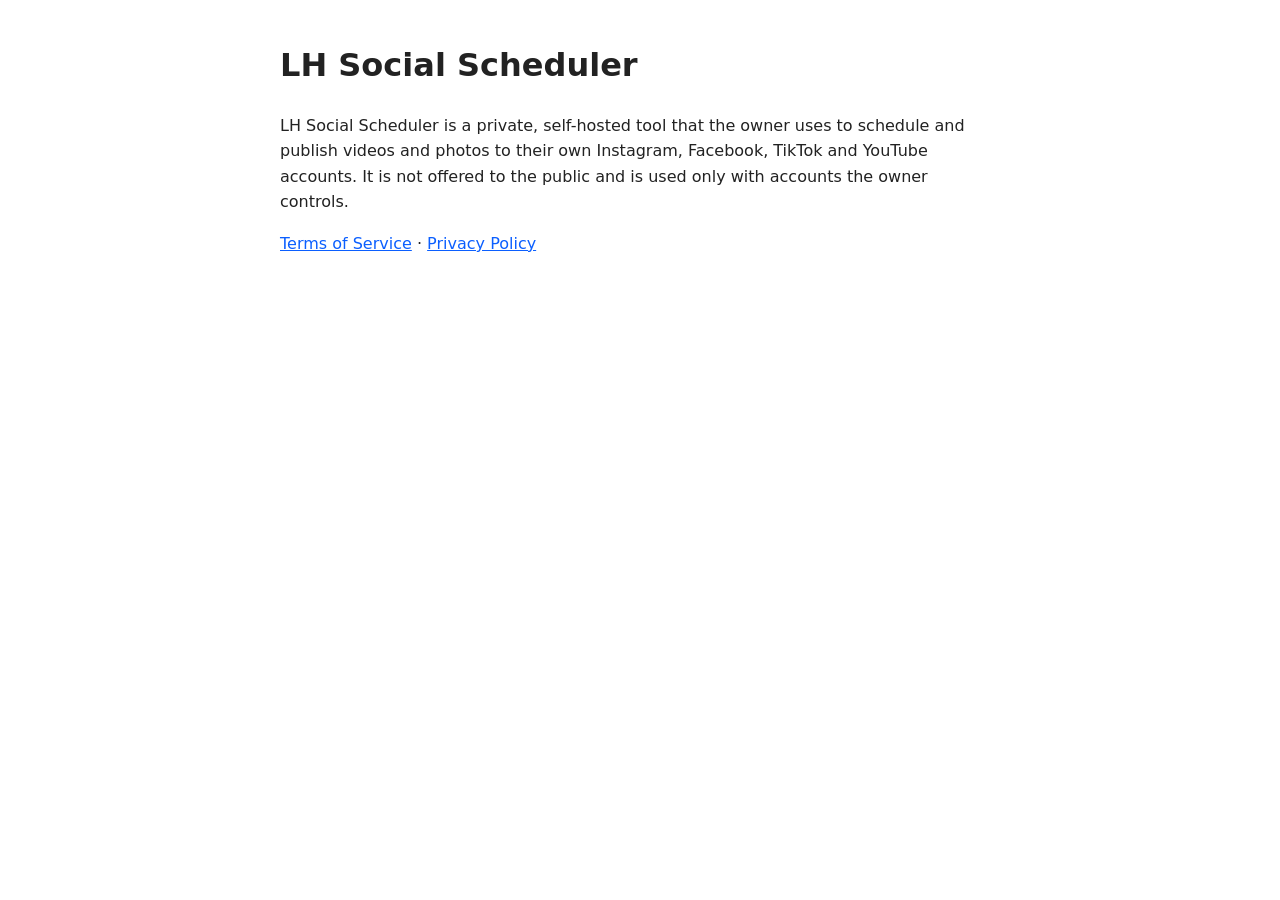
==== index.html @ 712d0807 "Add LH Social Scheduler site, terms and privacy pages Co-Authored-By: Claude Opus 5.5 <noreply@anthr" ====
<!doctype html><html lang="en"><head><meta charset="utf-8"><meta name="viewport" content="width=device-width,initial-scale=1"><title>LH Social Scheduler</title><style>body{font-family:system-ui,sans-serif;max-width:720px;margin:40px auto;padding:0 16px;line-height:1.6;color:#222}a{color:#0b5fff}</style></head><body>
<h1>LH Social Scheduler</h1>
<p>LH Social Scheduler is a private, self-hosted tool that the owner uses to schedule and publish videos and photos to their own Instagram, Facebook, TikTok and YouTube accounts. It is not offered to the public and is used only with accounts the owner controls.</p>
<p><a href="terms.html">Terms of Service</a> · <a href="privacy.html">Privacy Policy</a></p>
</body></html>
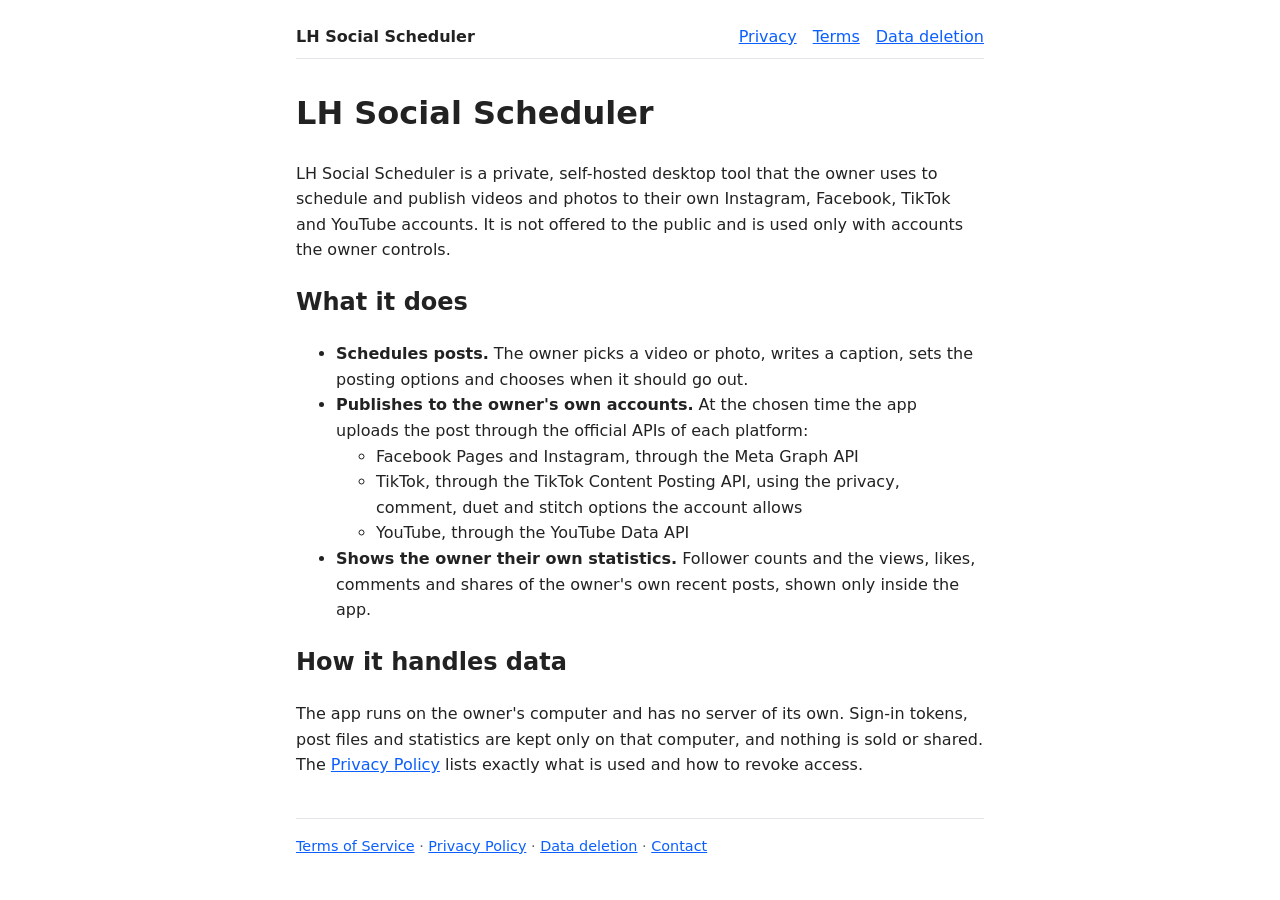
==== commit ec4a2df8: "Strengthen site for platform app review Add Google Limited Use statement, cookies/device storage, co" ====
--- a/index.html
+++ b/index.html
@@ -1,5 +1,24 @@
-<!doctype html><html lang="en"><head><meta charset="utf-8"><meta name="viewport" content="width=device-width,initial-scale=1"><title>LH Social Scheduler</title><style>body{font-family:system-ui,sans-serif;max-width:720px;margin:40px auto;padding:0 16px;line-height:1.6;color:#222}a{color:#0b5fff}</style></head><body>
+<!doctype html><html lang="en"><head><meta charset="utf-8"><meta name="viewport" content="width=device-width,initial-scale=1"><title>LH Social Scheduler</title><meta name="description" content="LH Social Scheduler is a private desktop tool its owner uses to schedule and publish their own videos and photos to Instagram, Facebook, TikTok and YouTube."><link rel="stylesheet" href="style.css"></head><body>
+<header><a class="brand" href="index.html">LH Social Scheduler</a><nav><a href="privacy.html">Privacy</a><a href="terms.html">Terms</a><a href="data-deletion.html">Data deletion</a></nav></header>
+<main>
 <h1>LH Social Scheduler</h1>
-<p>LH Social Scheduler is a private, self-hosted tool that the owner uses to schedule and publish videos and photos to their own Instagram, Facebook, TikTok and YouTube accounts. It is not offered to the public and is used only with accounts the owner controls.</p>
-<p><a href="terms.html">Terms of Service</a> · <a href="privacy.html">Privacy Policy</a></p>
+<p>LH Social Scheduler is a private, self-hosted desktop tool that the owner uses to schedule and publish videos and photos to their own Instagram, Facebook, TikTok and YouTube accounts. It is not offered to the public and is used only with accounts the owner controls.</p>
+
+<h2>What it does</h2>
+<ul>
+<li><strong>Schedules posts.</strong> The owner picks a video or photo, writes a caption, sets the posting options and chooses when it should go out.</li>
+<li><strong>Publishes to the owner's own accounts.</strong> At the chosen time the app uploads the post through the official APIs of each platform:
+  <ul>
+  <li>Facebook Pages and Instagram, through the Meta Graph API</li>
+  <li>TikTok, through the TikTok Content Posting API, using the privacy, comment, duet and stitch options the account allows</li>
+  <li>YouTube, through the YouTube Data API</li>
+  </ul>
+</li>
+<li><strong>Shows the owner their own statistics.</strong> Follower counts and the views, likes, comments and shares of the owner's own recent posts, shown only inside the app.</li>
+</ul>
+
+<h2>How it handles data</h2>
+<p>The app runs on the owner's computer and has no server of its own. Sign-in tokens, post files and statistics are kept only on that computer, and nothing is sold or shared. The <a href="privacy.html">Privacy Policy</a> lists exactly what is used and how to revoke access.</p>
+</main>
+<footer><a href="terms.html">Terms of Service</a> · <a href="privacy.html">Privacy Policy</a> · <a href="data-deletion.html">Data deletion</a> · <a href="https://github.com/Lxkey1/lh-social-scheduler/issues">Contact</a></footer>
 </body></html>
--- a/style.css
+++ b/style.css
@@ -0,0 +1,38 @@
+:root {
+  --bg: #ffffff;
+  --text: #222222;
+  --muted: #5f6368;
+  --link: #0b5fff;
+  --border: #e3e5e8;
+  --card: #f6f7f9;
+}
+@media (prefers-color-scheme: dark) {
+  :root {
+    --bg: #15171a;
+    --text: #e6e7e9;
+    --muted: #a0a4aa;
+    --link: #7aa7ff;
+    --border: #2c2f34;
+    --card: #1e2125;
+  }
+}
+* { box-sizing: border-box; }
+body {
+  font-family: system-ui, -apple-system, "Segoe UI", Roboto, sans-serif;
+  max-width: 720px;
+  margin: 0 auto;
+  padding: 0 16px;
+  line-height: 1.6;
+  color: var(--text);
+  background: var(--bg);
+}
+a { color: var(--link); }
+header { display: flex; flex-wrap: wrap; align-items: baseline; justify-content: space-between; gap: 8px 16px; padding: 24px 0 8px; border-bottom: 1px solid var(--border); }
+header .brand { font-weight: 700; color: var(--text); text-decoration: none; }
+nav a { margin-left: 16px; }
+nav a:first-child { margin-left: 0; }
+main { padding: 8px 0 24px; }
+footer { padding: 16px 0 40px; border-top: 1px solid var(--border); color: var(--muted); font-size: 0.9em; }
+.updated { color: var(--muted); }
+.card { background: var(--card); border: 1px solid var(--border); border-radius: 8px; padding: 4px 16px; margin: 16px 0; }
+code { background: var(--card); padding: 1px 4px; border-radius: 4px; }
